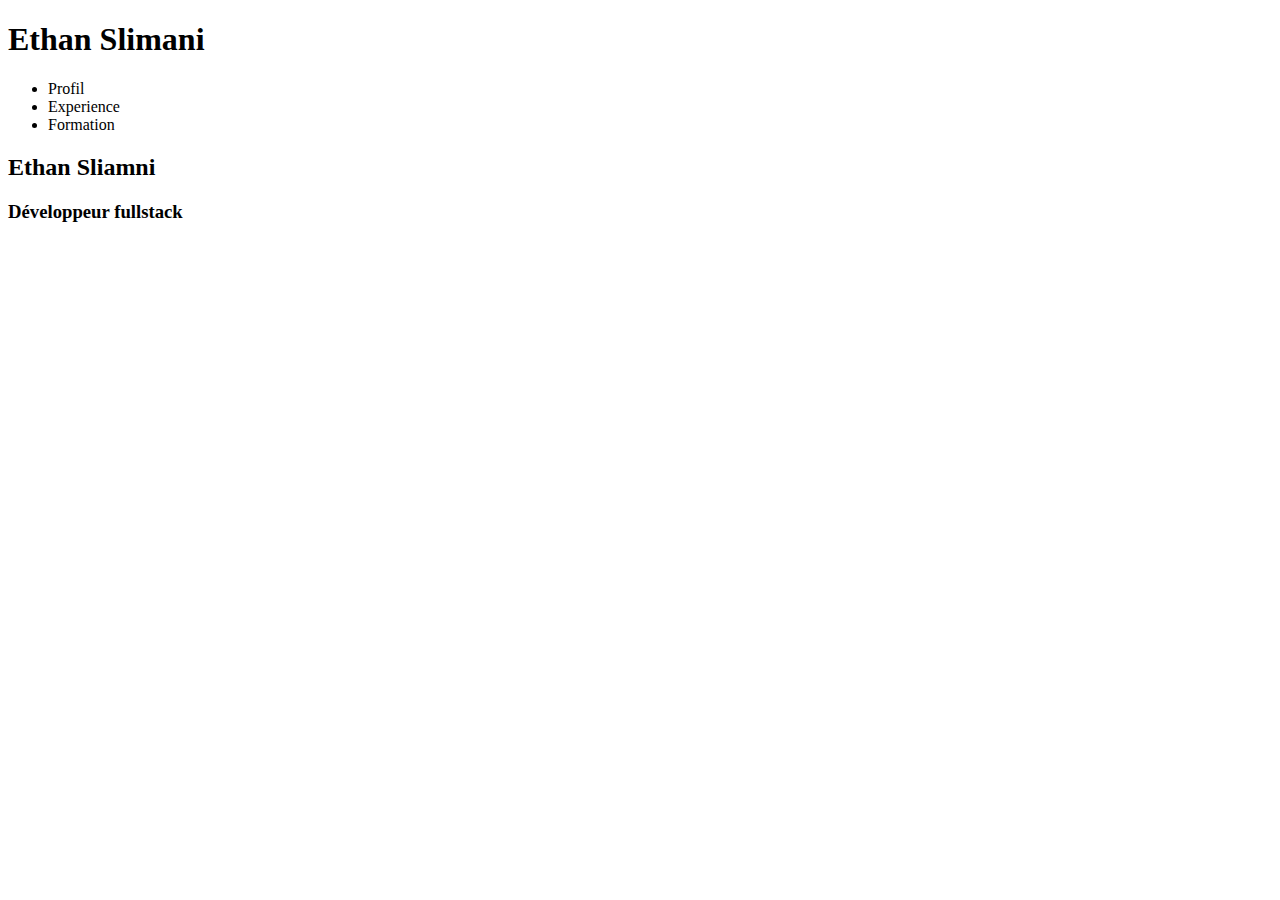
==== Index.html @ 7837d7d1 "SoraNoTami.github.io" ====
<!DOCTYPE html>
<html>

    <head>
        <meta charset="UTF-8">
        <title>Mon CV</title>
        <meta name="viewport" content="width=device-width, initial-scale=1">
        <link rel="stylesheet" type="text/css"href="main.css"/>
    </head>

    <body>

        <nav>
            <h1>Ethan Slimani</h1>
            <ul>
                <li><a>Profil</a></li>
                <li><a>Experience</a></li>
                <li><a>Formation</a></li>
            </ul>

        </nav>

        <header>
            <h2>Ethan Sliamni</h2>
            <h3>Développeur fullstack</h3>
        </header>

    </body>

</html>
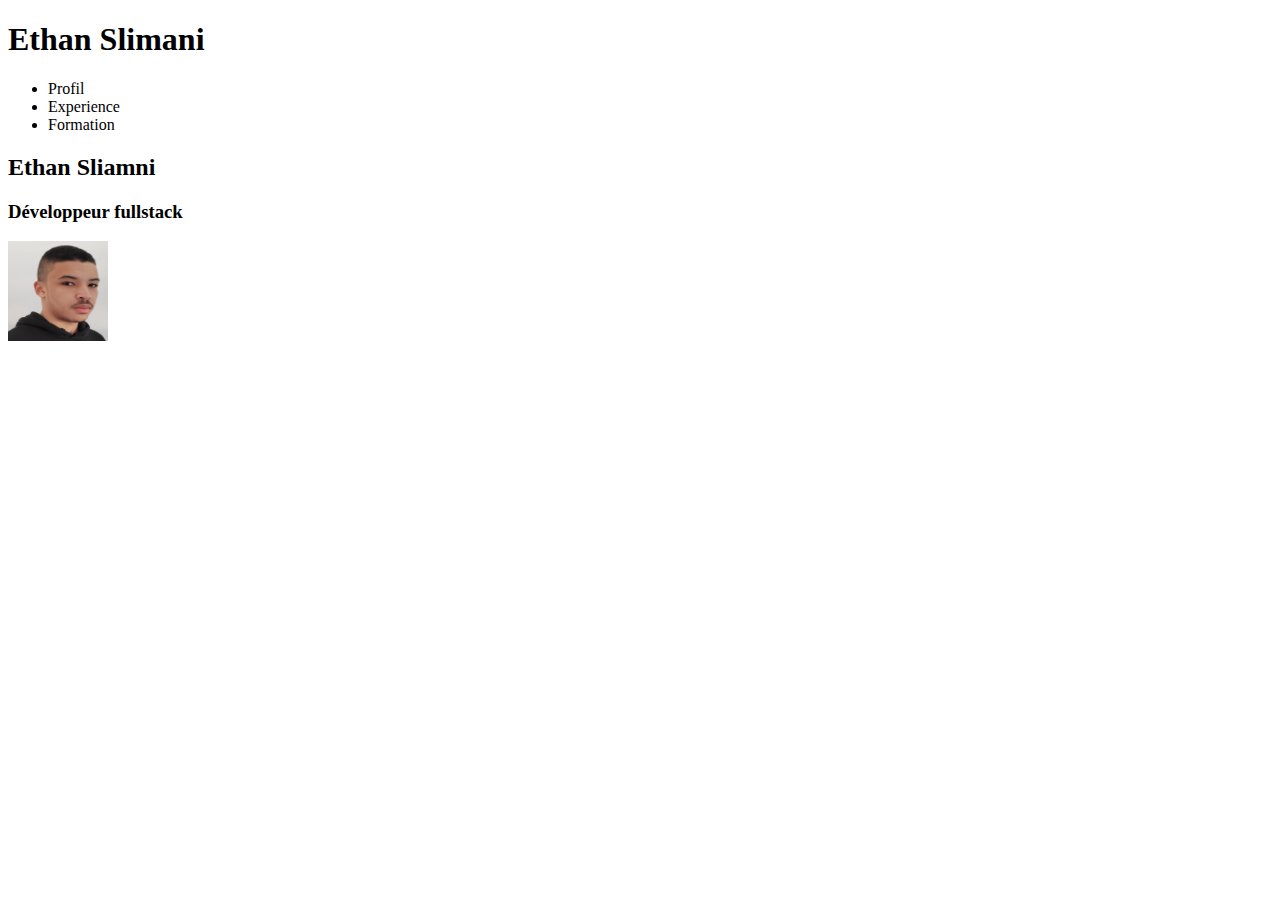
==== commit 19dbe440: "SoraNoTami.github.io" ====
--- a/Index.html
+++ b/Index.html
@@ -23,6 +23,7 @@
         <header>
             <h2>Ethan Sliamni</h2>
             <h3>Développeur fullstack</h3>
+            <img src="photoDeProfil.jpg" alt="Ethan Slimani (Image)" style="width: 100px; height: 100px;"> 
         </header>
 
     </body>
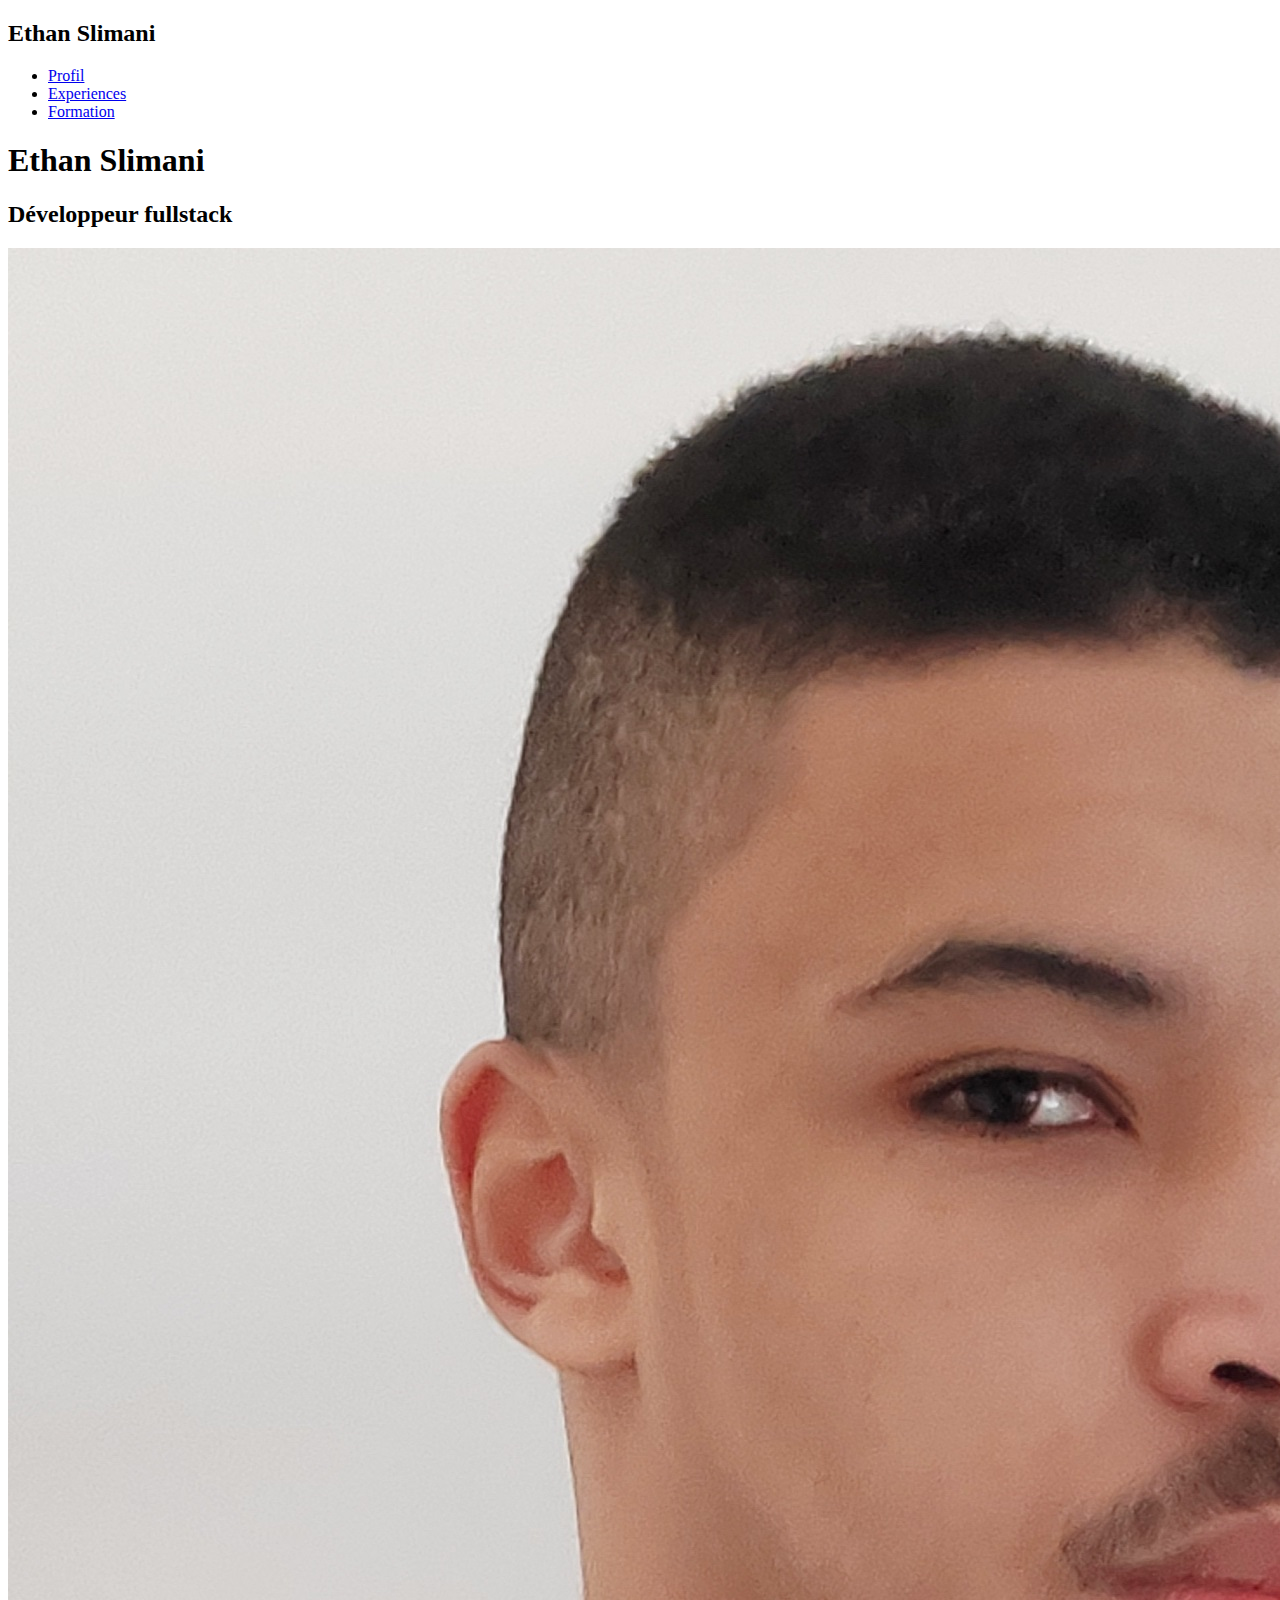
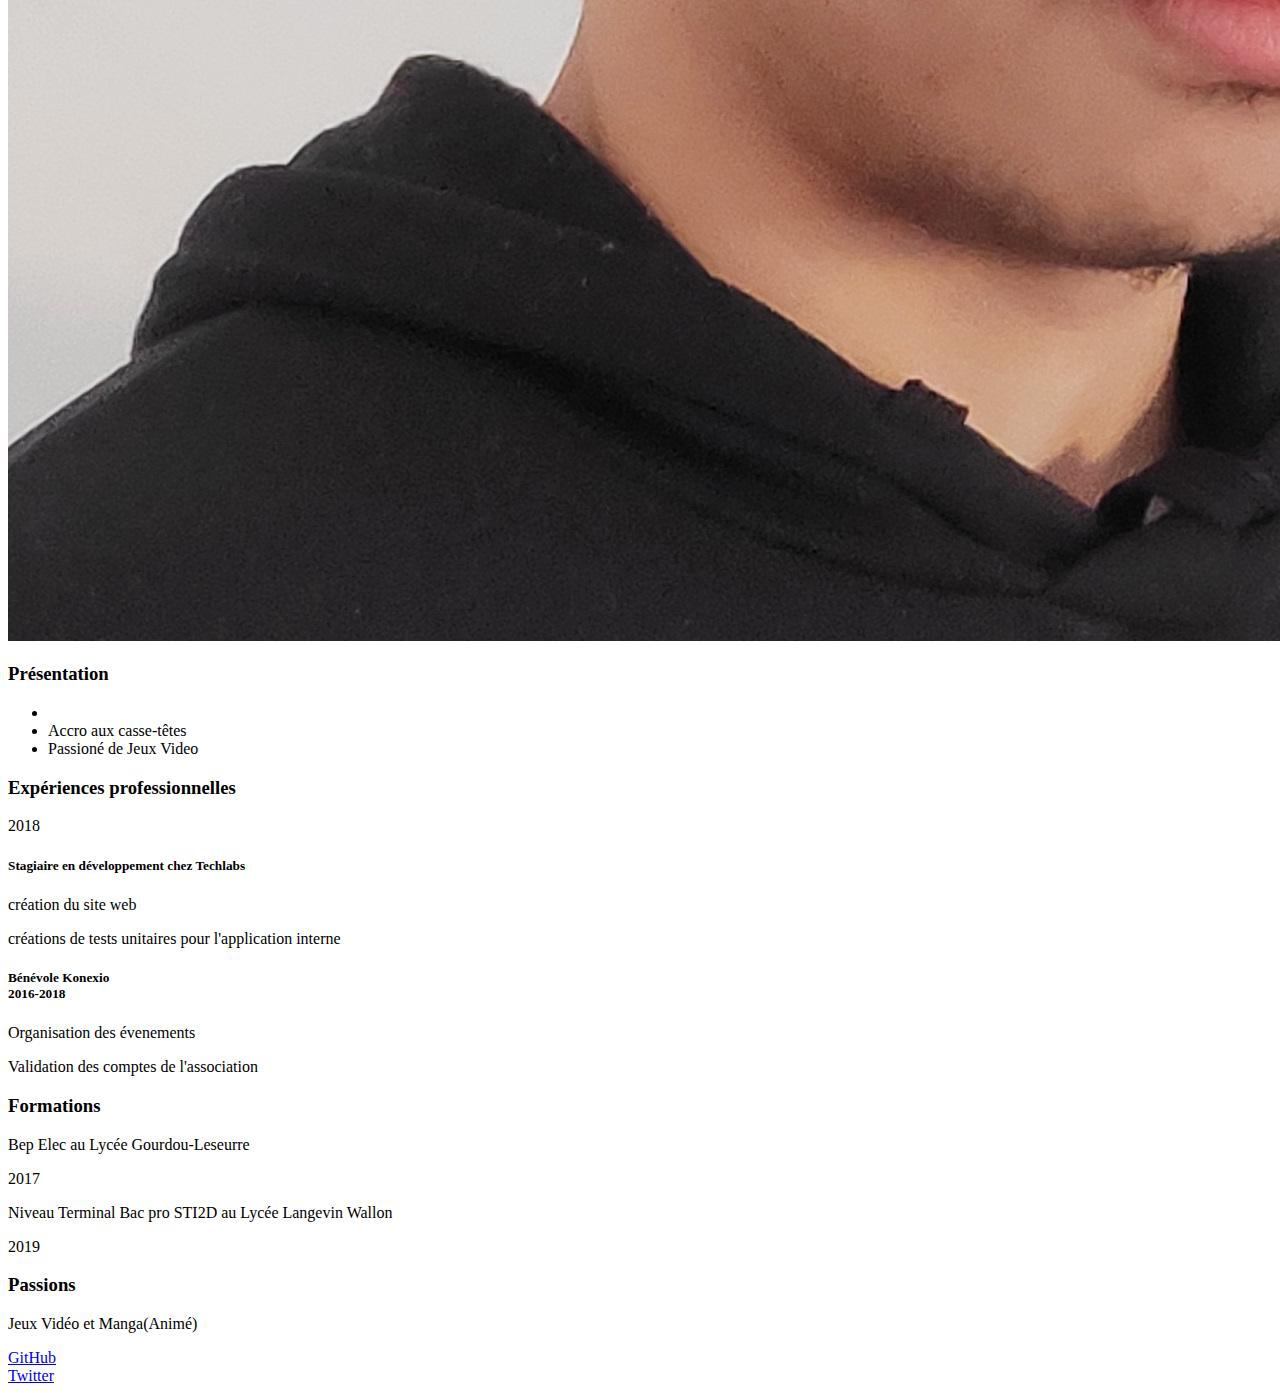
==== commit 4c00a2f8: "Rename Index2.html to Index.html" ====
--- a/Index.html
+++ b/Index.html
@@ -2,30 +2,83 @@
 <html>
 
     <head>
-        <meta charset="UTF-8">
+        <meta charset="UTF-8"/>
+        <meta name="viewport" content="width=device-width, initial-scale=1">
         <title>Mon CV</title>
-        <meta name="viewport" content="width=device-width, initial-scale=1">
-        <link rel="stylesheet" type="text/css"href="main.css"/>
+        <link rel="stylesheet" type="text/css"href="style2.css"/>
     </head>
 
     <body>
 
-        <nav>
-            <h1>Ethan Slimani</h1>
+        <nav class=block_blue>
+            <h2>Ethan Slimani</h2>
             <ul>
-                <li><a>Profil</a></li>
-                <li><a>Experience</a></li>
-                <li><a>Formation</a></li>
+                <li><a href="#profil">Profil</a></li>
+                <li><a href="#exp">Experiences</a></li>
+                <li><a href="#formation">Formation</a></li>
             </ul>
-
         </nav>
 
         <header>
-            <h2>Ethan Sliamni</h2>
-            <h3>Développeur fullstack</h3>
-            <img src="photoDeProfil.jpg" alt="Ethan Slimani (Image)" style="width: 100px; height: 100px;"> 
+                <div>
+                    <h1>Ethan Slimani</h1>
+                    <h2>Développeur fullstack</h2>
+                </div>
+                <div>
+                    <img src="Img/photoDeProfil.jpg" alt="Ethan Slimani (Image)" id= "ethan"> 
+                </div>
         </header>
 
+        <section id=profil class=block_blue>
+            <div class=small_content>
+                <h3>Présentation</h3>
+                <ul>
+                    <li></li>
+                    <li>Accro aux casse-têtes</li>
+                    <li>Passioné de Jeux Video </li>
+                </ul>
+            </div>
+        </section>
+
+        <section id=exp>
+            <div class=small_content>
+                <h3>Expériences professionnelles</h3>
+                <div>
+                    <aside class=right>2018</aside>
+                    <h5>Stagiaire en développement chez Techlabs</h5>
+                </div>
+                <p>création du site web</p>
+                <p>créations de tests unitaires pour l'application interne</p>
+                <h5>Bénévole Konexio <aside class=right>2016-2018</aside></h5>
+                <p>Organisation des évenements</p>
+                <p>Validation des comptes de l'association</p>
+            </div>
+        </section>
+
+        <section id=formation  class=block_blue>
+            <div class=small_content>
+                <h3>Formations</h3>
+                <p>Bep Elec au Lycée Gourdou-Leseurre <aside class=right>2017</aside></p>
+                <p>Niveau Terminal Bac pro STI2D au Lycée Langevin Wallon<aside class=right>2019</aside></p>                
+            </div>
+        </section>
+
+        <section>
+            <div class=small_content>
+                <h3>Passions</h3>
+                <p>Jeux Vidéo et Manga(Animé)</p>
+            </div>
+        </section>
+
+        <footer  class=block_blue>
+            <div class=links>
+                <a href="https://github.com/SoraNoTami">GitHub</a>
+            </div> 
+                
+            <div class=links>
+                <a href="https://twitter.com/sorax212">Twitter</a>
+            </div>
+        </footer>
     </body>
 
-</html>+</html>
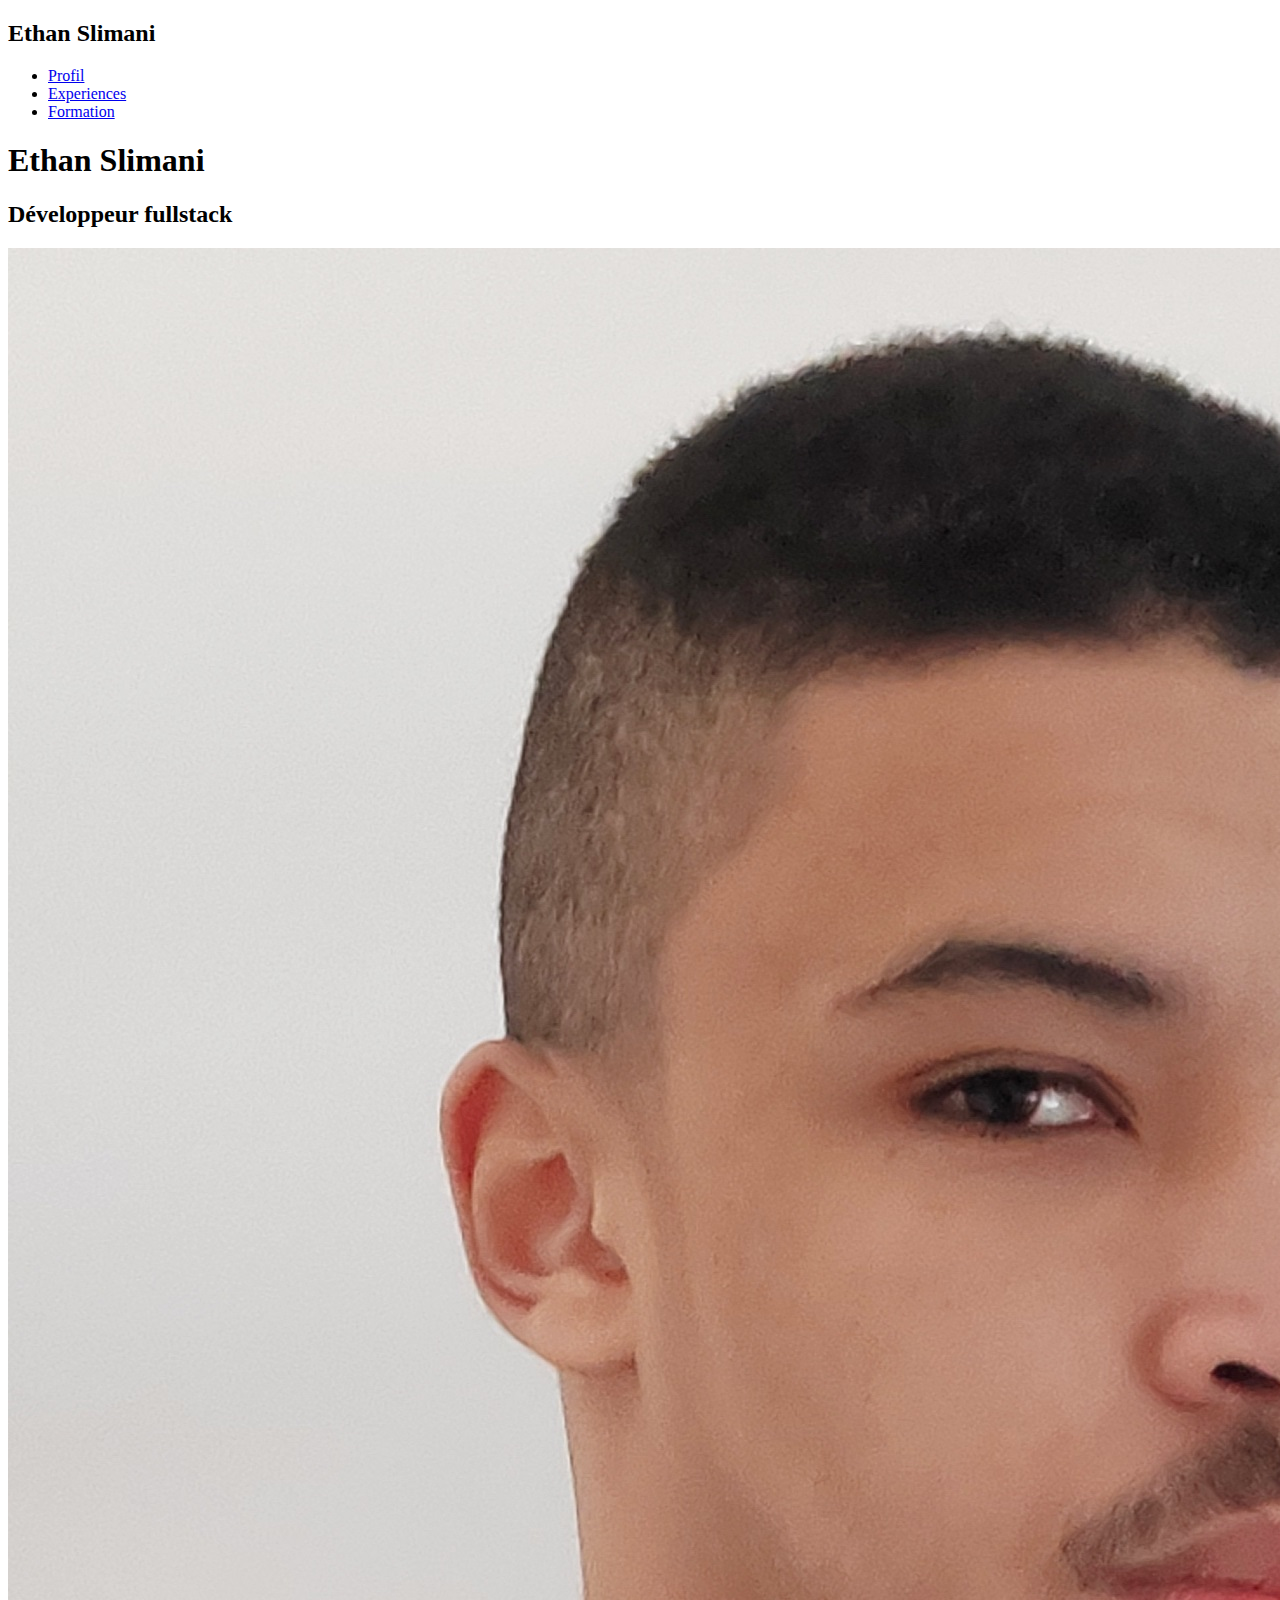
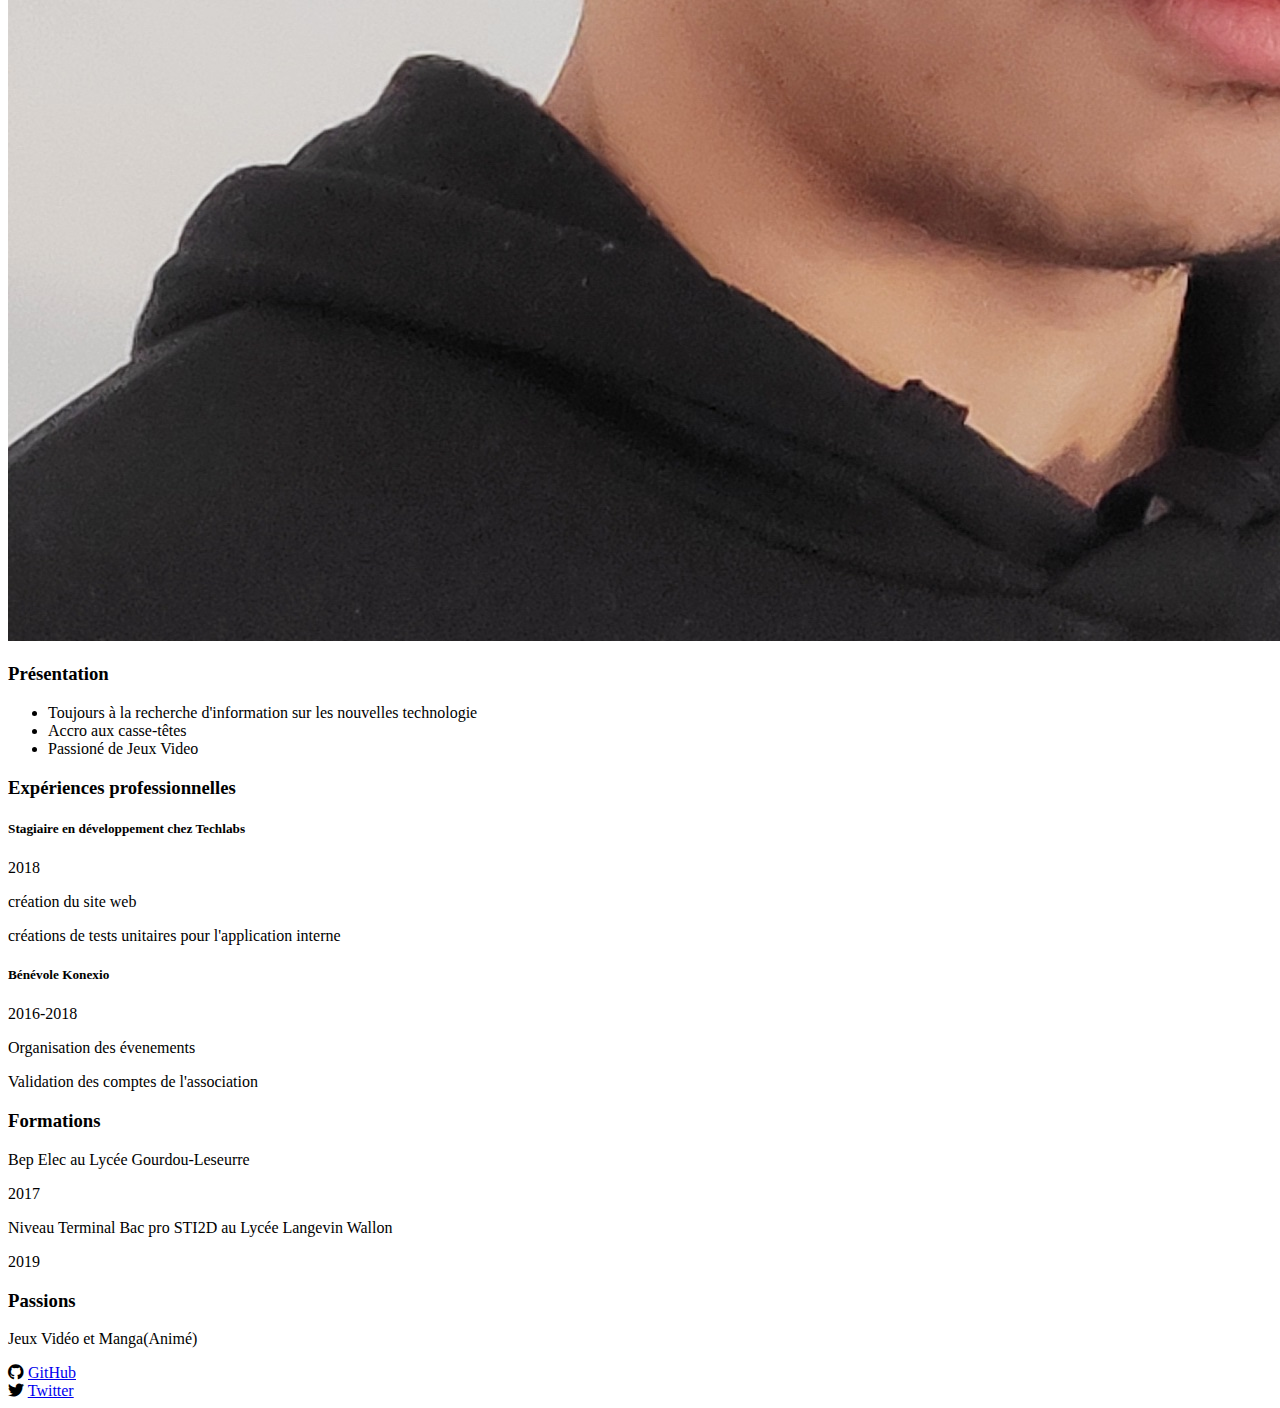
==== commit 9d6a48fd: "The End" ====
--- a/Index.html
+++ b/Index.html
@@ -5,7 +5,8 @@
         <meta charset="UTF-8"/>
         <meta name="viewport" content="width=device-width, initial-scale=1">
         <title>Mon CV</title>
-        <link rel="stylesheet" type="text/css"href="style2.css"/>
+        <link rel="stylesheet" href=https://use.fontawesome.com/releases/v5.15.4/css/all.css>
+        <link rel="stylesheet" type="text/css"href="./css/style.css"/>
     </head>
 
     <body>
@@ -33,9 +34,9 @@
             <div class=small_content>
                 <h3>Présentation</h3>
                 <ul>
-                    <li></li>
+                    <li>Toujours à la recherche d'information sur les nouvelles technologie</li>
                     <li>Accro aux casse-têtes</li>
-                    <li>Passioné de Jeux Video </li>
+                    <li>Passioné de Jeux Video</li>                    
                 </ul>
             </div>
         </section>
@@ -43,13 +44,16 @@
         <section id=exp>
             <div class=small_content>
                 <h3>Expériences professionnelles</h3>
-                <div>
+                <div class=LeftRight>
+                    <h5>Stagiaire en développement chez Techlabs</h5>
                     <aside class=right>2018</aside>
-                    <h5>Stagiaire en développement chez Techlabs</h5>
                 </div>
                 <p>création du site web</p>
                 <p>créations de tests unitaires pour l'application interne</p>
-                <h5>Bénévole Konexio <aside class=right>2016-2018</aside></h5>
+                <div class=LeftRight>
+                <h5>Bénévole Konexio</h5>
+                <aside class=right>2016-2018</aside>
+                </div >  
                 <p>Organisation des évenements</p>
                 <p>Validation des comptes de l'association</p>
             </div>
@@ -58,8 +62,14 @@
         <section id=formation  class=block_blue>
             <div class=small_content>
                 <h3>Formations</h3>
-                <p>Bep Elec au Lycée Gourdou-Leseurre <aside class=right>2017</aside></p>
-                <p>Niveau Terminal Bac pro STI2D au Lycée Langevin Wallon<aside class=right>2019</aside></p>                
+                <div class=LeftRight>
+                    <p>Bep Elec au Lycée Gourdou-Leseurre </p>
+                    <aside class=right>2017</aside>
+                </div>
+                <div class=LeftRight>
+                    <p>Niveau Terminal Bac pro STI2D au Lycée Langevin Wallon</p>   
+                    <aside class=right>2019</aside> 
+                </div>            
             </div>
         </section>
 
@@ -72,13 +82,13 @@
 
         <footer  class=block_blue>
             <div class=links>
-                <a href="https://github.com/SoraNoTami">GitHub</a>
+                 <i class="fab fa-github"></i>  <a href="https://github.com/SoraNoTami">GitHub</a>
             </div> 
                 
             <div class=links>
-                <a href="https://twitter.com/sorax212">Twitter</a>
+                <i class="fab fa-twitter"></i> <a href="https://twitter.com/sorax212">Twitter</a>
             </div>
         </footer>
     </body>
 
-</html>
+</html>